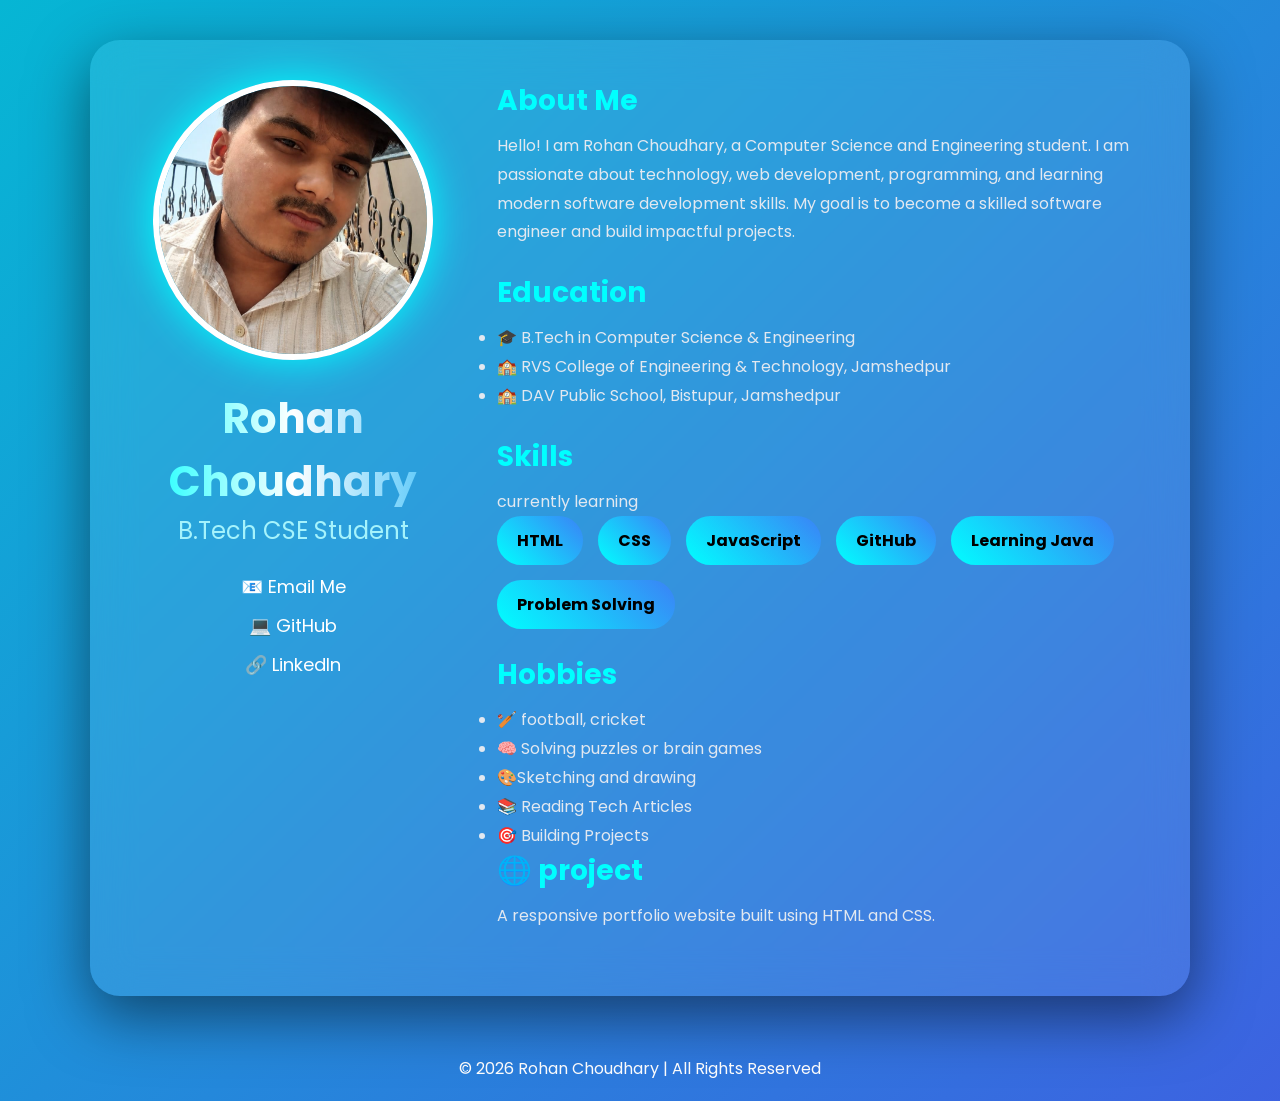
==== index.html @ af3154e5 "Rename rc portfolio.html to index.html" ====
<!DOCTYPE html>
<html lang="en">
<head>
<meta charset="UTF-8">
<meta name="viewport" content="width=device-width, initial-scale=1.0">
<title>Rohan Choudhary | Portfolio</title>

<link href="https://fonts.googleapis.com/css2?family=Poppins:wght@300;400;600;700&display=swap" rel="stylesheet">

<style>

*{
    margin:0;
    padding:0;
    box-sizing:border-box;
    font-family:'Poppins',sans-serif;
}

body{
    background:linear-gradient(-45deg,#0f172a,#1e293b,#4f46e5,#06b6d4);
    background-size:400% 400%;
    animation:bg 12s ease infinite;
    color:white;
    overflow-x:hidden;
}

@keyframes bg{
    0%{background-position:0% 50%;}
    50%{background-position:100% 50%;}
    100%{background-position:0% 50%;}
}

.container{
    width:100%;
    min-height:100vh;
    display:flex;
    justify-content:center;
    align-items:center;
    padding:40px;
}

.card{
    width:1100px;
    max-width:95%;
    background:rgba(255,255,255,0.08);
    backdrop-filter:blur(20px);
    border-radius:30px;
    padding:40px;
    display:flex;
    flex-wrap:wrap;
    gap:40px;
    box-shadow:0 20px 60px rgba(0,0,0,.5);
    transition:.5s;
}

.card:hover{
    transform:rotateX(5deg) rotateY(-5deg);
}

.left{
    flex:1;
    text-align:center;
}

.left img{
    width:280px;
    height:280px;
    border-radius:50%;
    object-fit:cover;
    border:6px solid white;
    box-shadow:0 0 40px cyan;
    animation:glow 3s infinite;
}

@keyframes glow{
    50%{
        box-shadow:0 0 70px #00ffff;
    }
}

.left h1{
    margin-top:20px;
    font-size:42px;
}

.left h2{
    color:#a5f3fc;
    font-weight:400;
}

.social{
    margin-top:25px;
}

.social a{
    text-decoration:none;
    color:white;
    display:block;
    margin:12px;
    font-size:18px;
    transition:.3s;
}

.social a:hover{
    color:#00ffff;
    transform:translateX(10px);
}

.right{
    flex:2;
}

.section{
    margin-bottom:25px;
}

.section h3{
    color:#00ffff;
    font-size:28px;
    margin-bottom:10px;
}

.section p,
.section li{
    line-height:1.8;
    color:#e2e8f0;
}

.skills{
    display:flex;
    flex-wrap:wrap;
    gap:15px;
}

.skill{
    padding:12px 20px;
    border-radius:25px;
    background:linear-gradient(45deg,#00ffff,#3b82f6);
    color:black;
    font-weight:bold;
}

.name{
    background:linear-gradient(to right,#00ffff,#ffffff,#38bdf8);
    -webkit-background-clip:text;
    -webkit-text-fill-color:transparent;
}

footer{
    text-align:center;
    padding:20px;
    color:white;
}

</style>
</head>

<body>

<div class="container">

<div class="card">

<div class="left">

<img src="rohan.jpg.jpeg" alt="Rohan">

<h1 class="name">Rohan Choudhary</h1>
<h2>B.Tech CSE Student</h2>

<div class="social">

<a href="mailto:rohanjsr123456@gmail.com">
📧 Email Me
</a>

<a href="https://github.com/rohan6201" target="_blank">
💻 GitHub
</a>

<a href="https://www.linkedin.com/in/rohan-choudhary-b1b0b1328" target="_blank">
🔗 LinkedIn
</a>

</div>

</div>

<div class="right">

<div class="section">
<h3>About Me</h3>
<p>
Hello! I am Rohan Choudhary, a Computer Science and Engineering student.
I am passionate about technology, web development, programming,
and learning modern software development skills.
My goal is to become a skilled software engineer and build impactful projects.
</p>
</div>

<div class="section">
<h3>Education</h3>
<ul>
<li>🎓 B.Tech in Computer Science & Engineering</li>
<li>🏫 RVS College of Engineering & Technology, Jamshedpur</li>
<li>🏫 DAV Public School, Bistupur, Jamshedpur</li>
</ul>
</div>

<div class="section">
<h3>Skills</h3>
<p>currently learning</p>

<div class="skills">
<div class="skill">HTML</div>
<div class="skill">CSS</div>
<div class="skill">JavaScript</div>
<div class="skill">GitHub</div>
<div class="skill">Learning Java</div>
<div class="skill">Problem Solving</div>
</div>

</div>

<div class="section">
<h3>Hobbies</h3>
<ul>
<li>🏏 football, cricket</li>
<li>🧠 Solving puzzles or brain games</li>
<li>🎨Sketching and drawing</li>
<li>📚 Reading Tech Articles</li>
<li>🎯 Building Projects</li>
</ul>
<div class="project">

    <h3>🌐 project</h3>
    <p>A responsive portfolio website built using HTML and CSS.</p>
</div>
</div>



</div>

</div>

</div>

<footer>
© 2026 Rohan Choudhary | All Rights Reserved
</footer>

</body>
</html>
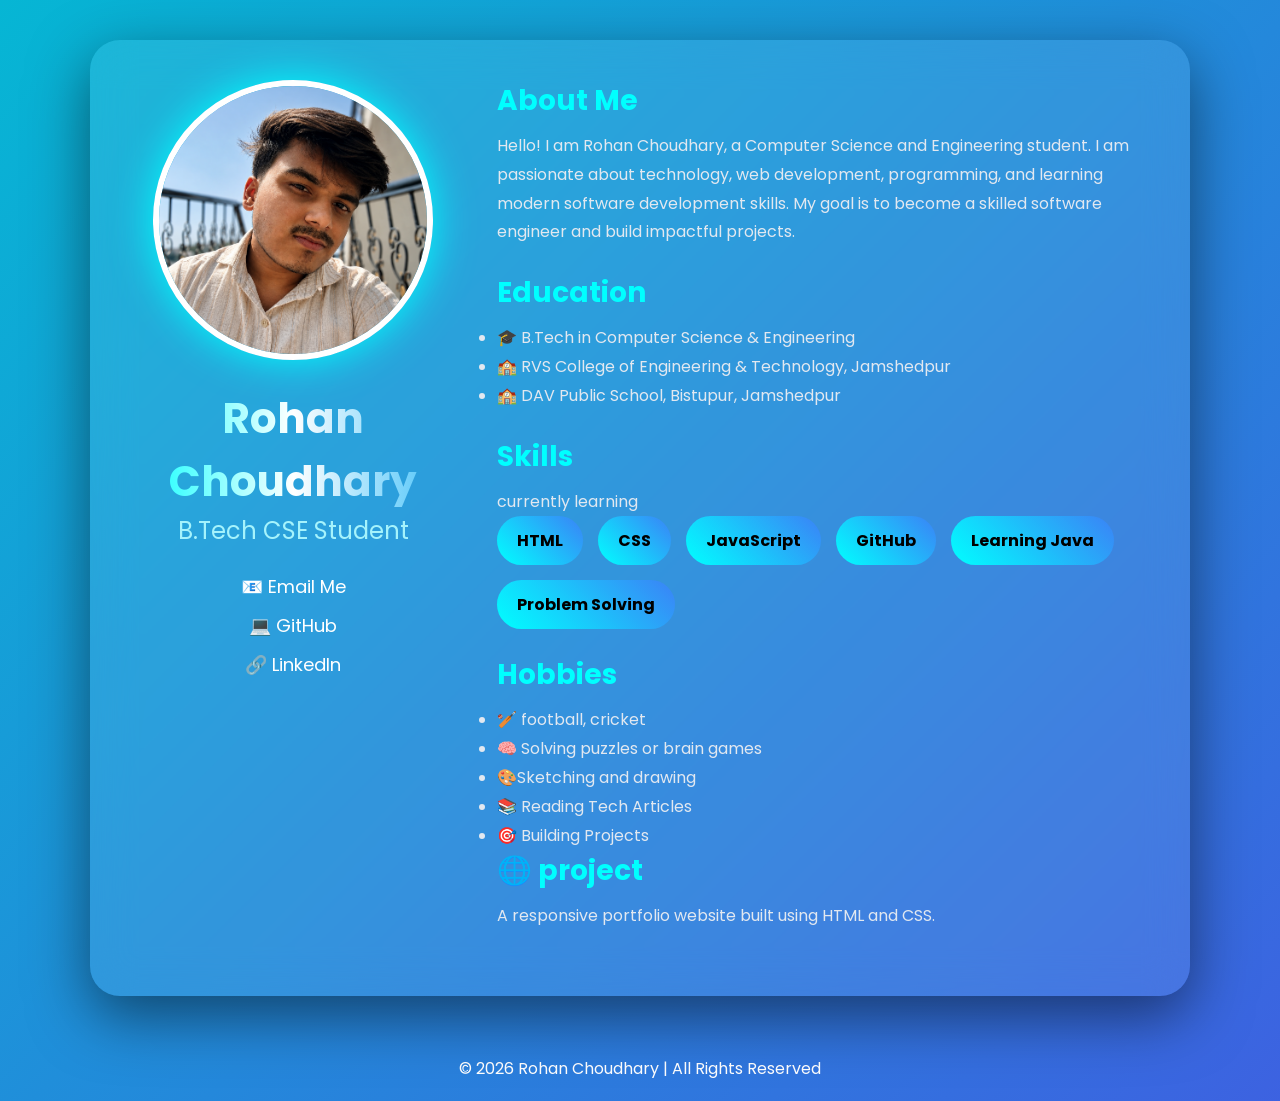
==== commit dc410a8d: "Maintaining Website Layout commit" ====
--- a/index.html
+++ b/index.html
@@ -6,153 +6,7 @@
 <title>Rohan Choudhary | Portfolio</title>
 
 <link href="https://fonts.googleapis.com/css2?family=Poppins:wght@300;400;600;700&display=swap" rel="stylesheet">
-
-<style>
-
-*{
-    margin:0;
-    padding:0;
-    box-sizing:border-box;
-    font-family:'Poppins',sans-serif;
-}
-
-body{
-    background:linear-gradient(-45deg,#0f172a,#1e293b,#4f46e5,#06b6d4);
-    background-size:400% 400%;
-    animation:bg 12s ease infinite;
-    color:white;
-    overflow-x:hidden;
-}
-
-@keyframes bg{
-    0%{background-position:0% 50%;}
-    50%{background-position:100% 50%;}
-    100%{background-position:0% 50%;}
-}
-
-.container{
-    width:100%;
-    min-height:100vh;
-    display:flex;
-    justify-content:center;
-    align-items:center;
-    padding:40px;
-}
-
-.card{
-    width:1100px;
-    max-width:95%;
-    background:rgba(255,255,255,0.08);
-    backdrop-filter:blur(20px);
-    border-radius:30px;
-    padding:40px;
-    display:flex;
-    flex-wrap:wrap;
-    gap:40px;
-    box-shadow:0 20px 60px rgba(0,0,0,.5);
-    transition:.5s;
-}
-
-.card:hover{
-    transform:rotateX(5deg) rotateY(-5deg);
-}
-
-.left{
-    flex:1;
-    text-align:center;
-}
-
-.left img{
-    width:280px;
-    height:280px;
-    border-radius:50%;
-    object-fit:cover;
-    border:6px solid white;
-    box-shadow:0 0 40px cyan;
-    animation:glow 3s infinite;
-}
-
-@keyframes glow{
-    50%{
-        box-shadow:0 0 70px #00ffff;
-    }
-}
-
-.left h1{
-    margin-top:20px;
-    font-size:42px;
-}
-
-.left h2{
-    color:#a5f3fc;
-    font-weight:400;
-}
-
-.social{
-    margin-top:25px;
-}
-
-.social a{
-    text-decoration:none;
-    color:white;
-    display:block;
-    margin:12px;
-    font-size:18px;
-    transition:.3s;
-}
-
-.social a:hover{
-    color:#00ffff;
-    transform:translateX(10px);
-}
-
-.right{
-    flex:2;
-}
-
-.section{
-    margin-bottom:25px;
-}
-
-.section h3{
-    color:#00ffff;
-    font-size:28px;
-    margin-bottom:10px;
-}
-
-.section p,
-.section li{
-    line-height:1.8;
-    color:#e2e8f0;
-}
-
-.skills{
-    display:flex;
-    flex-wrap:wrap;
-    gap:15px;
-}
-
-.skill{
-    padding:12px 20px;
-    border-radius:25px;
-    background:linear-gradient(45deg,#00ffff,#3b82f6);
-    color:black;
-    font-weight:bold;
-}
-
-.name{
-    background:linear-gradient(to right,#00ffff,#ffffff,#38bdf8);
-    -webkit-background-clip:text;
-    -webkit-text-fill-color:transparent;
-}
-
-footer{
-    text-align:center;
-    padding:20px;
-    color:white;
-}
-
-</style>
+<link rel="stylesheet" href="style.css">
 </head>
 
 <body>
@@ -163,7 +17,7 @@
 
 <div class="left">
 
-<img src="rohan.jpg.jpeg" alt="Rohan">
+<img src="img.png" alt="Rohan">
 
 <h1 class="name">Rohan Choudhary</h1>
 <h2>B.Tech CSE Student</h2>
--- a/style.css
+++ b/style.css
@@ -0,0 +1,142 @@
+*{
+    margin:0;
+    padding:0;
+    box-sizing:border-box;
+    font-family:'Poppins',sans-serif;
+}
+
+body{
+    background:linear-gradient(-45deg,#0f172a,#1e293b,#4f46e5,#06b6d4);
+    background-size:400% 400%;
+    animation:bg 12s ease infinite;
+    color:white;
+    overflow-x:hidden;
+}
+
+@keyframes bg{
+    0%{background-position:0% 50%;}
+    50%{background-position:100% 50%;}
+    100%{background-position:0% 50%;}
+}
+
+.container{
+    width:100%;
+    min-height:100vh;
+    display:flex;
+    justify-content:center;
+    align-items:center;
+    padding:40px;
+}
+
+.card{
+    width:1100px;
+    max-width:95%;
+    background:rgba(255,255,255,0.08);
+    backdrop-filter:blur(20px);
+    border-radius:30px;
+    padding:40px;
+    display:flex;
+    flex-wrap:wrap;
+    gap:40px;
+    box-shadow:0 20px 60px rgba(0,0,0,.5);
+    transition:.5s;
+}
+
+.card:hover{
+    transform:rotateX(5deg) rotateY(-5deg);
+}
+
+.left{
+    flex:1;
+    text-align:center;
+}
+
+.left img{
+    width:280px;
+    height:280px;
+    border-radius:50%;
+    object-fit:cover;
+    border:6px solid white;
+    box-shadow:0 0 40px cyan;
+    animation:glow 3s infinite;
+}
+
+@keyframes glow{
+    50%{
+        box-shadow:0 0 70px #00ffff;
+    }
+}
+
+.left h1{
+    margin-top:20px;
+    font-size:42px;
+}
+
+.left h2{
+    color:#a5f3fc;
+    font-weight:400;
+}
+
+.social{
+    margin-top:25px;
+}
+
+.social a{
+    text-decoration:none;
+    color:white;
+    display:block;
+    margin:12px;
+    font-size:18px;
+    transition:.3s;
+}
+
+.social a:hover{
+    color:#00ffff;
+    transform:translateX(10px);
+}
+
+.right{
+    flex:2;
+}
+
+.section{
+    margin-bottom:25px;
+}
+
+.section h3{
+    color:#00ffff;
+    font-size:28px;
+    margin-bottom:10px;
+}
+
+.section p,
+.section li{
+    line-height:1.8;
+    color:#e2e8f0;
+}
+
+.skills{
+    display:flex;
+    flex-wrap:wrap;
+    gap:15px;
+}
+
+.skill{
+    padding:12px 20px;
+    border-radius:25px;
+    background:linear-gradient(45deg,#00ffff,#3b82f6);
+    color:black;
+    font-weight:bold;
+}
+
+.name{
+    background:linear-gradient(to right,#00ffff,#ffffff,#38bdf8);
+    -webkit-background-clip:text;
+    -webkit-text-fill-color:transparent;
+}
+
+footer{
+    text-align:center;
+    padding:20px;
+    color:white;
+}
